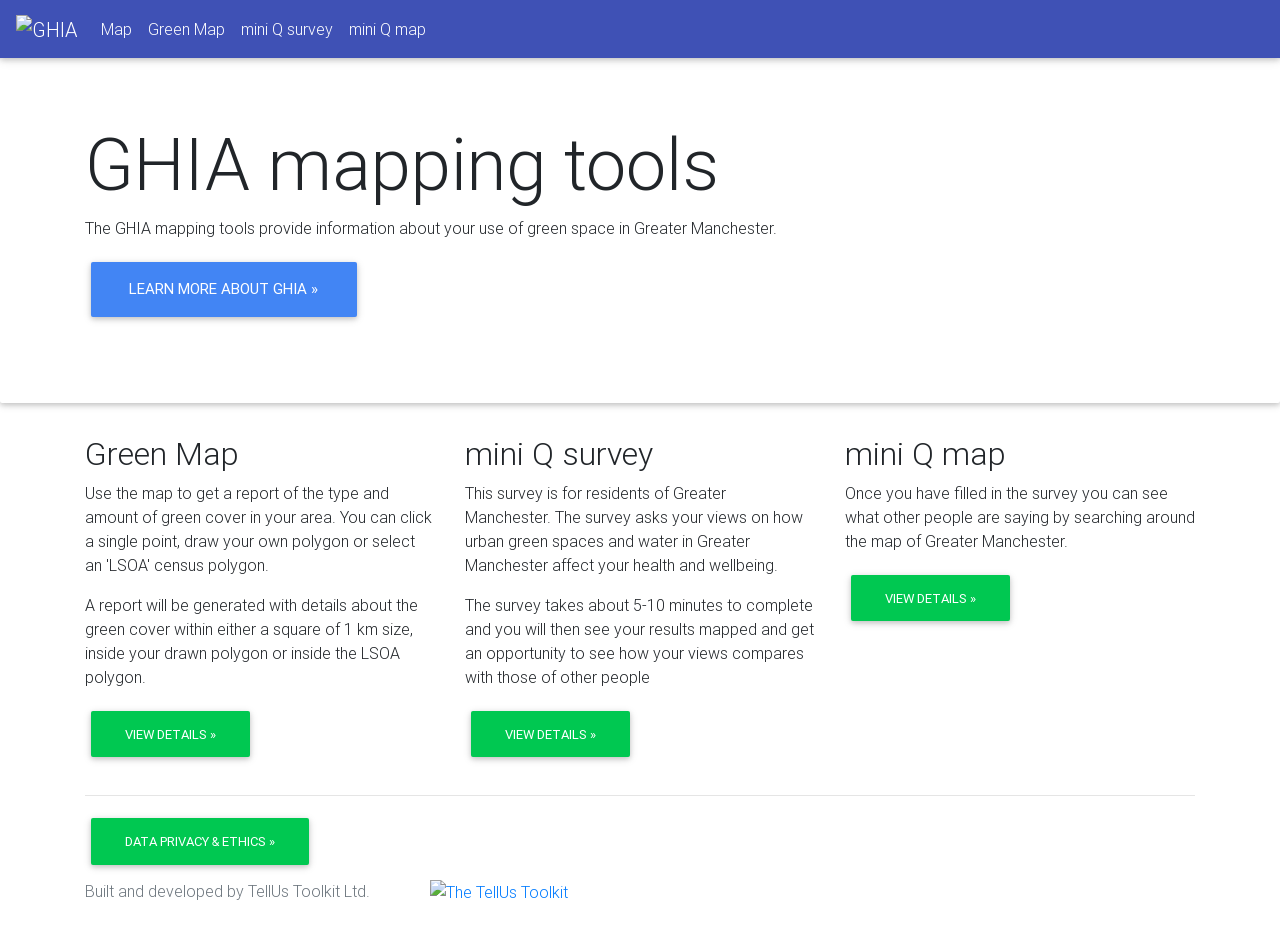
==== index.html @ 6d110a48 "Add files via upload Adds new menu items for q-method tool and q-method map output" ====
<!DOCTYPE html>
<html lang="en">
<head>
    <meta charset="utf-8">
    <meta name="viewport" content="width=device-width, initial-scale=1, shrink-to-fit=no">
    <meta http-equiv="X-UA-Compatible" content="IE=edge">
    <meta content="TellUs Toolkit Ltd" name="author">
    <title>GHIA Mapping Application Tool</title>
    <!-- Font Awesome -->
    <link rel="stylesheet" href="https://use.fontawesome.com/releases/v5.8.1/css/all.css">
    <!-- Bootstrap core CSS -->
    <link href="libs/mdb/css/bootstrap.min.css" rel="stylesheet">
    <!-- Material Design Bootstrap -->
    <link href="libs/mdb/css/mdb.min.css" rel="stylesheet">
    <!-- Your custom styles (optional) -->
    <link href="libs/mdb/css/style.css" rel="stylesheet">
    <link href="styles/footer.css" rel="stylesheet">
</head>
<body>
<nav class="navbar navbar-expand-lg navbar-dark indigo">
    <a class="navbar-brand" href="#"><img src="mini-Q/img/ghia-logo.jpg" alt="GHIA" height="30px"></a>
    <button class="navbar-toggler" type="button" data-toggle="collapse" data-target="#navbarNav"
            aria-controls="navbarNav" aria-expanded="false" aria-label="Toggle navigation">
        <span class="navbar-toggler-icon"></span>
    </button>
    <div class="collapse navbar-collapse" id="navbarNav">
        <ul class="navbar-nav">
            <li class="nav-item">
                <a class="nav-link" href="map.html">Map</a>
            </li>
            <li class="nav-item">
                <a class="nav-link" href="green-map.html">Green Map</a>
            </li>
            <li class="nav-item">
                <a class="nav-link" href="mini-Q/">mini Q survey</a>
            </li>
            <li class="nav-item">
                <a class="nav-link" href="mini-Q/q-map.html">mini Q map</a>
            </li>
        </ul>
    </div>
</nav>


<!-- Main jumbotron for a primary marketing message or call to action -->
<div class="jumbotron">
    <div class="container">
        <h1 class="display-3">GHIA mapping tools</h1>
        <p>The GHIA mapping tools provide information about your use of green space in Greater Manchester.</p>
        <p><a class="btn btn-primary btn-lg" href="https://ghia.org.uk/" target="_blank" role="button">Learn more about
            GHIA &raquo;</a></p>
    </div>
</div>

<div class="container">
    <!-- Example row of columns -->
    <div class="row">
        <div class="col-md-4">
            <h2>Green Map</h2>
            <p>Use the map to get a report of the type and amount of green cover in your area. You can click a single
                point, draw your own polygon or select an 'LSOA' census polygon.</p>
            <p>A report will be generated with details about the green cover within either a square of 1 km size, inside
                your drawn polygon or inside the LSOA polygon.</p>
            <p><a class="btn btn-success" href="green-map.html" role="button">View details &raquo;</a></p>
        </div>
        <div class="col-md-4">
            <h2>mini Q survey</h2>
            <p>This survey is for residents of Greater Manchester. The survey asks your views on how urban
                green spaces and water in Greater Manchester affect your health and wellbeing.</p>
            <p>The survey takes about 5-10 minutes to complete and you will then see your results mapped and get an
                opportunity to see how your views compares with those of other people</p>
            <p><a class="btn btn-success" href="mini-q/" role="button">View details &raquo;</a></p>
        </div>
        <div class="col-md-4">
            <h2>mini Q map</h2>
            <p>Once you have filled in the survey you can see what other people are saying by searching around the map
                of Greater Manchester.</p>
            <p><a class="btn btn-success" href="mini-Q/map.html" role="button">View details &raquo;</a></p>
        </div>
    </div>
    <hr>
    <div class="row">
        <div class="col-md-4">
            <button aria-controls="collapseExample" aria-expanded="false" class="btn btn-success"
                    data-target="#collapseExample" data-toggle="collapse" type="button">Data Privacy &amp; Ethics
                &raquo;
            </button>
        </div>
        <div class="collapse" id="collapseExample">
            <div class="card card-body">
                <hr/>
                <p>Taking part and all questions within this survey are voluntary. From section 2
                    onwards there are no right or wrong answers - we are interested purely in your
                    opinion.</p>
                <p>The information provided by people taking part in this survey will only be used for
                    research purposes. It will not be used for commercial reasons. All data will be
                    treated in accordance with the Data Protection Act (1998).</p>
                <p>We will not collect people’s names, phone numbers or IP addresses. We will however,
                    ask for the postcode of your home address to be provided. This is in order to locate
                    your responses on a map anonymously. In circumstances where there are very few
                    households within a postcode area, providing your postcode could link your answers
                    to your household. However, in practice it is unlikely you would be identifiable
                    from providing your postcode, and this is not an aim of the research. Your postcode
                    will not be published, and at no time will your data be used in a way which
                    compromises your right to confidentiality.</p>
                <p>Your data will be stored on a secure, password protected server and protected through
                    encryption where appropriate. Anonymised research data will be archived at the UK
                    Data Archive Service or similar, in order to make it available to other researchers
                    in line with current data sharing practices.</p>
                <p>It is important to understand that, by saying you consent to taking part in this
                    survey, you agree that:</p>
                <ul>
                    <li>you understand you can withdraw your answers at any time during or at the end of
                        the survey
                    </li>
                    <li>your information will stored in line with data protection policy</li>
                    <li>your words (but no identifiable information) may be quoted in publications,
                        reports, web pages, and other research outputs
                    </li>
                    <li>you consent to confidential and protected data sharing with all members of our
                        research team
                    </li>
                    <li>your information can be archived at a suitable social science data archiving
                        service
                    </li>
                    <li>you understand other genuine researchers will have access to this data and may
                        use your words in research outputs if they agree to preserve your
                        confidentiality as requested in this form
                    </li>
                </ul>
                <p>Thank you and we hope you enjoy participating.</p>
            </div>
        </div>
    </div>
</div>
<footer class="footer">
    <div class="container">
        <span class="text-muted">Built and developed by TellUs Toolkit Ltd.</span>
        <ul class="custom-control-inline">
            <li class="custom-control-inline"><a class="nav-link" href="https://www.tellus-toolkit.com"
                                                 target="_blank">
                <img alt="The TellUs Toolkit" height="30px"
                     src="https://www.tellus-toolkit.com/img/TellUs-logo-200.png"/></a></li>
        </ul>
    </div>
</footer>
<!-- SCRIPTS -->
<!-- JQuery -->
<script type="text/javascript" src="libs/mdb/js/jquery-3.4.0.min.js"></script>
<!-- Bootstrap tooltips -->
<script type="text/javascript" src="libs/mdb/js/popper.min.js"></script>
<!-- Bootstrap core JavaScript -->
<script type="text/javascript" src="libs/mdb/js/bootstrap.min.js"></script>
<!-- MDB core JavaScript -->
<script type="text/javascript" src="libs/mdb/js/mdb.min.js"></script>
</body>
</html>
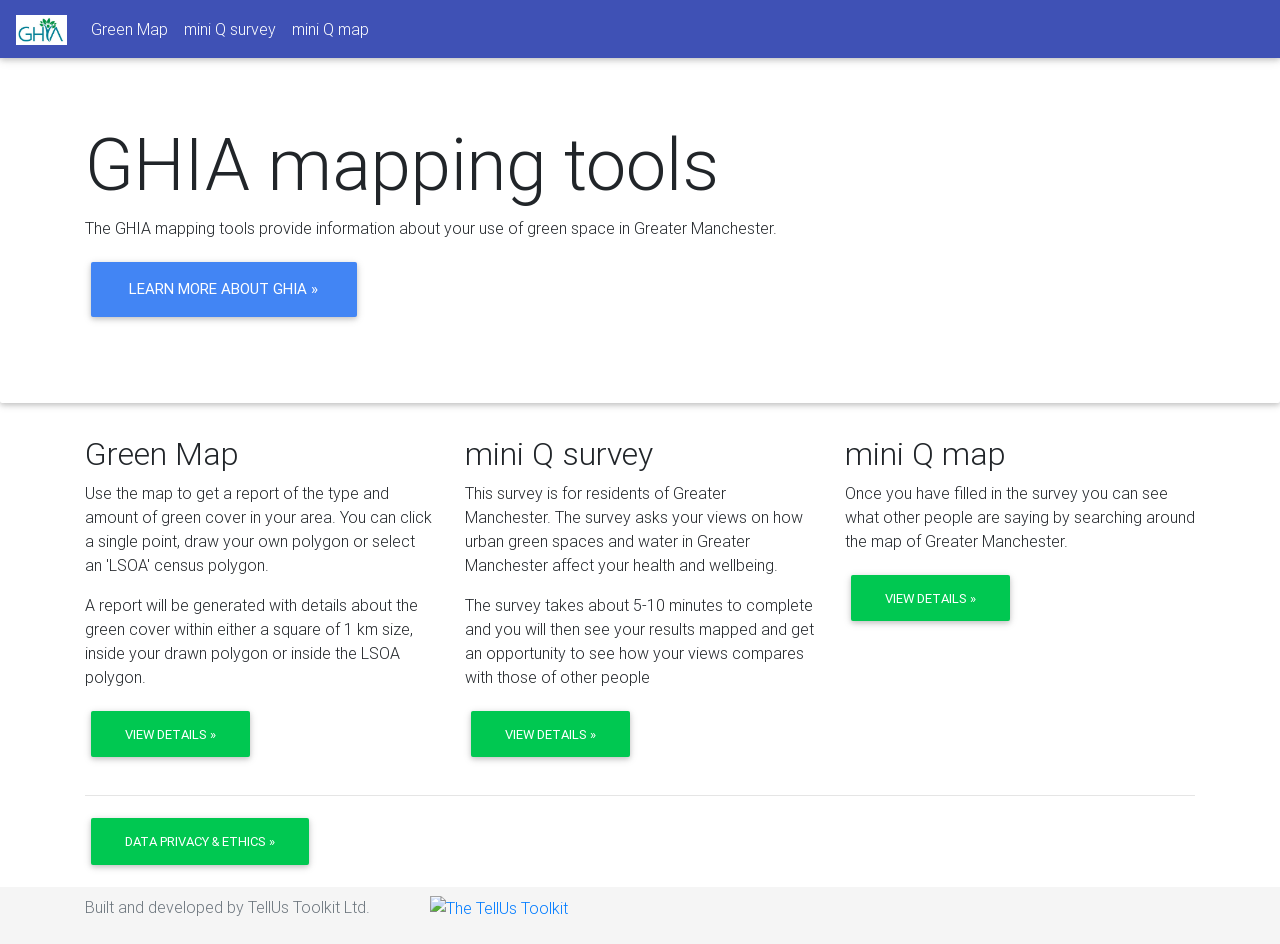
==== commit a188c1e1: "mini-Q integration" ====
--- a/index.html
+++ b/index.html
@@ -1,149 +1,186 @@
 <!DOCTYPE html>
 <html lang="en">
 <head>
-    <meta charset="utf-8">
-    <meta name="viewport" content="width=device-width, initial-scale=1, shrink-to-fit=no">
-    <meta http-equiv="X-UA-Compatible" content="IE=edge">
-    <meta content="TellUs Toolkit Ltd" name="author">
-    <title>GHIA Mapping Application Tool</title>
-    <!-- Font Awesome -->
-    <link rel="stylesheet" href="https://use.fontawesome.com/releases/v5.8.1/css/all.css">
-    <!-- Bootstrap core CSS -->
-    <link href="libs/mdb/css/bootstrap.min.css" rel="stylesheet">
-    <!-- Material Design Bootstrap -->
-    <link href="libs/mdb/css/mdb.min.css" rel="stylesheet">
-    <!-- Your custom styles (optional) -->
-    <link href="libs/mdb/css/style.css" rel="stylesheet">
-    <link href="styles/footer.css" rel="stylesheet">
+  <meta charset="utf-8">
+  <meta http-equiv="X-UA-Compatible" content="IE=edge">
+
+  <title>GHIA Mapping Application Tool</title>
+
+  <meta name="author" content="TellUs Toolkit Ltd">
+  <meta name="viewport" content="width=device-width, initial-scale=1, shrink-to-fit=no">
+
+  <!-- Font Awesome -->
+<!--    <link rel="stylesheet" href="https://use.fontawesome.com/releases/v5.8.1/css/all.css">-->
+  <!-- Font-Awesome -->
+  <link rel="stylesheet" href="libs/fontawesome-free-5.9.0-web/css/all.min.css">
+
+  <!-- Fonts -->
+<!--    <link rel="stylesheet" href="https://fonts.googleapis.com/css?family=Roboto:300,400,500,700|Material+Icons">-->
+
+  <!-- Bootstrap core CSS -->
+  <link href="libs/mdb/css/bootstrap.min.css" rel="stylesheet">
+  <!-- Material Design Bootstrap -->
+  <link href="libs/mdb/css/mdb.min.css" rel="stylesheet">
+  <!-- Your custom styles (optional) -->
+  <link href="libs/mdb/css/style.css" rel="stylesheet">
+  <link href="styles/index.css" rel="stylesheet">
+
+  <script type="text/javascript" src="libs/fontawesome-free-5.9.0-web/js/all.min.js"></script>
+
 </head>
 <body>
-<nav class="navbar navbar-expand-lg navbar-dark indigo">
-    <a class="navbar-brand" href="#"><img src="mini-Q/img/ghia-logo.jpg" alt="GHIA" height="30px"></a>
-    <button class="navbar-toggler" type="button" data-toggle="collapse" data-target="#navbarNav"
-            aria-controls="navbarNav" aria-expanded="false" aria-label="Toggle navigation">
-        <span class="navbar-toggler-icon"></span>
-    </button>
-    <div class="collapse navbar-collapse" id="navbarNav">
-        <ul class="navbar-nav">
-            <li class="nav-item">
-                <a class="nav-link" href="map.html">Map</a>
-            </li>
-            <li class="nav-item">
-                <a class="nav-link" href="green-map.html">Green Map</a>
-            </li>
-            <li class="nav-item">
-                <a class="nav-link" href="mini-Q/">mini Q survey</a>
-            </li>
-            <li class="nav-item">
-                <a class="nav-link" href="mini-Q/q-map.html">mini Q map</a>
-            </li>
-        </ul>
-    </div>
+
+<!-- Component: Navigation Menu -->
+<nav id="navBarHost" class="navbar navbar-expand-lg navbar-dark indigo">
+  <a class="navbar-brand" href="#">
+    <img src="img/ghia-logo.png" alt="GHIA" height="30px">
+  </a>
+  <button class="navbar-toggler" type="button" data-toggle="collapse" data-target="#navbarNav"
+          aria-controls="navbarNav" aria-expanded="false" aria-label="Toggle navigation">
+    <span class="navbar-toggler-icon"></span>
+  </button>
+  <div class="collapse navbar-collapse" id="navbarNav">
+    <ul class="navbar-nav">
+<!--      <li class="nav-item">-->
+<!--        <a class="nav-link" href="map.html">Map</a>-->
+<!--      </li>-->
+      <li class="nav-item">
+        <a class="nav-link" href="green-map.html">Green Map</a>
+      </li>
+      <li class="nav-item">
+        <a class="nav-link" href="mini-Q/">mini Q survey</a>
+      </li>
+      <li class="nav-item">
+        <a class="nav-link" href="mini-Q/q-map.html">mini Q map</a>
+      </li>
+    </ul>
+  </div>
 </nav>
-
 
 <!-- Main jumbotron for a primary marketing message or call to action -->
 <div class="jumbotron">
-    <div class="container">
-        <h1 class="display-3">GHIA mapping tools</h1>
-        <p>The GHIA mapping tools provide information about your use of green space in Greater Manchester.</p>
-        <p><a class="btn btn-primary btn-lg" href="https://ghia.org.uk/" target="_blank" role="button">Learn more about
-            GHIA &raquo;</a></p>
-    </div>
+  <div class="container">
+    <h1 class="display-3">GHIA mapping tools</h1>
+    <p>The GHIA mapping tools provide information about your use of green space in Greater Manchester.</p>
+    <p>
+      <a class="btn btn-primary btn-lg" href="https://ghia.org.uk/" target="_blank" role="button">
+        Learn more about GHIA &raquo;
+      </a>
+    </p>
+  </div>
 </div>
 
 <div class="container">
-    <!-- Example row of columns -->
-    <div class="row">
-        <div class="col-md-4">
-            <h2>Green Map</h2>
-            <p>Use the map to get a report of the type and amount of green cover in your area. You can click a single
-                point, draw your own polygon or select an 'LSOA' census polygon.</p>
-            <p>A report will be generated with details about the green cover within either a square of 1 km size, inside
-                your drawn polygon or inside the LSOA polygon.</p>
-            <p><a class="btn btn-success" href="green-map.html" role="button">View details &raquo;</a></p>
-        </div>
-        <div class="col-md-4">
-            <h2>mini Q survey</h2>
-            <p>This survey is for residents of Greater Manchester. The survey asks your views on how urban
-                green spaces and water in Greater Manchester affect your health and wellbeing.</p>
-            <p>The survey takes about 5-10 minutes to complete and you will then see your results mapped and get an
-                opportunity to see how your views compares with those of other people</p>
-            <p><a class="btn btn-success" href="mini-q/" role="button">View details &raquo;</a></p>
-        </div>
-        <div class="col-md-4">
-            <h2>mini Q map</h2>
-            <p>Once you have filled in the survey you can see what other people are saying by searching around the map
-                of Greater Manchester.</p>
-            <p><a class="btn btn-success" href="mini-Q/map.html" role="button">View details &raquo;</a></p>
-        </div>
+  <!-- Example row of columns -->
+  <div class="row">
+    <div class="col-md-4">
+      <h2>Green Map</h2>
+      <p>
+        Use the map to get a report of the type and amount of green cover in your area. You can click a single
+        point, draw your own polygon or select an 'LSOA' census polygon.
+      </p>
+      <p>
+        A report will be generated with details about the green cover within either a square of 1 km size, inside
+        your drawn polygon or inside the LSOA polygon.
+      </p>
+      <p><a class="btn btn-success" href="green-map.html" role="button">View details &raquo;</a></p>
     </div>
-    <hr>
-    <div class="row">
-        <div class="col-md-4">
-            <button aria-controls="collapseExample" aria-expanded="false" class="btn btn-success"
-                    data-target="#collapseExample" data-toggle="collapse" type="button">Data Privacy &amp; Ethics
-                &raquo;
-            </button>
-        </div>
-        <div class="collapse" id="collapseExample">
-            <div class="card card-body">
-                <hr/>
-                <p>Taking part and all questions within this survey are voluntary. From section 2
-                    onwards there are no right or wrong answers - we are interested purely in your
-                    opinion.</p>
-                <p>The information provided by people taking part in this survey will only be used for
-                    research purposes. It will not be used for commercial reasons. All data will be
-                    treated in accordance with the Data Protection Act (1998).</p>
-                <p>We will not collect people’s names, phone numbers or IP addresses. We will however,
-                    ask for the postcode of your home address to be provided. This is in order to locate
-                    your responses on a map anonymously. In circumstances where there are very few
-                    households within a postcode area, providing your postcode could link your answers
-                    to your household. However, in practice it is unlikely you would be identifiable
-                    from providing your postcode, and this is not an aim of the research. Your postcode
-                    will not be published, and at no time will your data be used in a way which
-                    compromises your right to confidentiality.</p>
-                <p>Your data will be stored on a secure, password protected server and protected through
-                    encryption where appropriate. Anonymised research data will be archived at the UK
-                    Data Archive Service or similar, in order to make it available to other researchers
-                    in line with current data sharing practices.</p>
-                <p>It is important to understand that, by saying you consent to taking part in this
-                    survey, you agree that:</p>
-                <ul>
-                    <li>you understand you can withdraw your answers at any time during or at the end of
-                        the survey
-                    </li>
-                    <li>your information will stored in line with data protection policy</li>
-                    <li>your words (but no identifiable information) may be quoted in publications,
-                        reports, web pages, and other research outputs
-                    </li>
-                    <li>you consent to confidential and protected data sharing with all members of our
-                        research team
-                    </li>
-                    <li>your information can be archived at a suitable social science data archiving
-                        service
-                    </li>
-                    <li>you understand other genuine researchers will have access to this data and may
-                        use your words in research outputs if they agree to preserve your
-                        confidentiality as requested in this form
-                    </li>
-                </ul>
-                <p>Thank you and we hope you enjoy participating.</p>
-            </div>
-        </div>
+    <div class="col-md-4">
+      <h2>mini Q survey</h2>
+      <p>
+        This survey is for residents of Greater Manchester. The survey asks your views on how urban
+        green spaces and water in Greater Manchester affect your health and wellbeing.
+      </p>
+      <p>
+        The survey takes about 5-10 minutes to complete and you will then see your results mapped and get an
+        opportunity to see how your views compares with those of other people
+      </p>
+      <p><a class="btn btn-success" href="mini-q/" role="button">View details &raquo;</a></p>
     </div>
+    <div class="col-md-4">
+      <h2>mini Q map</h2>
+      <p>
+        Once you have filled in the survey you can see what other people are saying by searching around the map
+        of Greater Manchester.
+      </p>
+      <p><a class="btn btn-success" href="mini-Q/map.html" role="button">View details &raquo;</a></p>
+    </div>
+  </div>
+  <hr>
+  <div class="row">
+    <div class="col-md-4">
+      <button aria-controls="ethics-collapse" aria-expanded="false" class="btn btn-success"
+              data-target="#ethics-collapse" data-toggle="collapse" type="button">Data Privacy &amp; Ethics &raquo;
+      </button>
+    </div>
+    <div class="collapse" id="ethics-collapse">
+      <div class="card card-body">
+        <hr/>
+        <p>
+          Taking part and all questions within this survey are voluntary. From section 2 onwards there
+          are no right or wrong answers - we are interested purely in your opinion.
+        </p>
+        <p>
+          The information provided by people taking part in this survey will only be used for research purposes.
+          It will not be used for commercial reasons. All data will be treated in accordance with the
+          Data Protection Act (1998).
+        </p>
+        <p>
+          We will not collect people’s names, phone numbers or IP addresses. We will however, ask for the postcode
+          of your home address to be provided. This is in order to locate your responses on a map anonymously.
+          In circumstances where there are very few households within a postcode area, providing your postcode
+          could link your answers to your household. However, in practice it is unlikely you would be identifiable
+          from providing your postcode, and this is not an aim of the research. Your postcode will not be published,
+          and at no time will your data be used in a way which compromises your right to confidentiality.
+        </p>
+        <p>
+          Your data will be stored on a secure, password protected server and protected through encryption
+          where appropriate. Anonymised research data will be archived at the UK Data Archive Service or similar,
+          in order to make it available to other researchers in line with current data sharing practices.
+        </p>
+        <p>
+          It is important to understand that, by saying you consent to taking part in this survey, you agree that:
+        </p>
+        <ul>
+          <li>
+            you understand you can withdraw your answers at any time during or at the end of the survey
+          </li>
+          <li>your information will stored in line with data protection policy</li>
+          <li>
+            your words (but no identifiable information) may be quoted in publications,
+            reports, web pages, and other research outputs
+          </li>
+          <li>
+            you consent to confidential and protected data sharing with all members of our research team
+          </li>
+          <li>
+            your information can be archived at a suitable social science data archiving service
+          </li>
+          <li>
+            you understand other genuine researchers will have access to this data and may use your words
+            in research outputs if they agree to preserve your confidentiality as requested in this form
+          </li>
+        </ul>
+        <p>Thank you and we hope you enjoy participating.</p>
+      </div>
+    </div>
+  </div>
 </div>
-<footer class="footer">
-    <div class="container">
-        <span class="text-muted">Built and developed by TellUs Toolkit Ltd.</span>
-        <ul class="custom-control-inline">
-            <li class="custom-control-inline"><a class="nav-link" href="https://www.tellus-toolkit.com"
-                                                 target="_blank">
-                <img alt="The TellUs Toolkit" height="30px"
-                     src="https://www.tellus-toolkit.com/img/TellUs-logo-200.png"/></a></li>
-        </ul>
-    </div>
+
+<footer class="footer mt-3">
+  <div class="container">
+    <span class="text-muted">Built and developed by TellUs Toolkit Ltd.</span>
+    <ul class="custom-control-inline">
+      <li class="custom-control-inline">
+        <a class="nav-link" href="https://www.tellus-toolkit.com" target="_blank">
+          <img alt="The TellUs Toolkit" height="30px"
+               src="https://www.tellus-toolkit.com/img/TellUs-logo-200.png"/>
+        </a>
+      </li>
+    </ul>
+  </div>
 </footer>
+
 <!-- SCRIPTS -->
 <!-- JQuery -->
 <script type="text/javascript" src="libs/mdb/js/jquery-3.4.0.min.js"></script>
--- a/styles/index.css
+++ b/styles/index.css
@@ -0,0 +1,3 @@
+.footer {
+  background-color: #f5f5f5;
+}
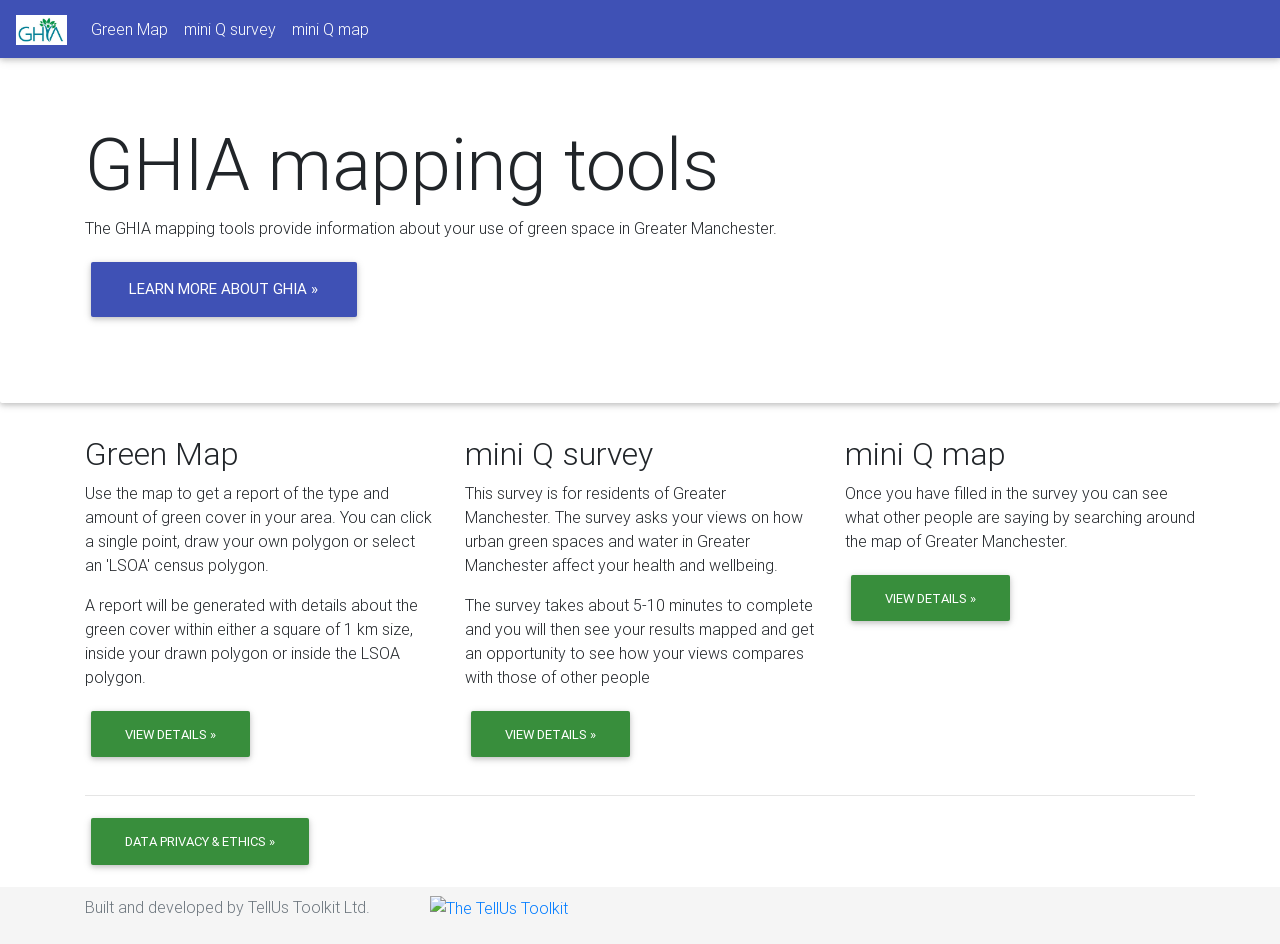
==== commit 683dbad6: "initial functioning merge" ====
--- a/index.html
+++ b/index.html
@@ -9,20 +9,13 @@
   <meta name="author" content="TellUs Toolkit Ltd">
   <meta name="viewport" content="width=device-width, initial-scale=1, shrink-to-fit=no">
 
-  <!-- Font Awesome -->
-<!--    <link rel="stylesheet" href="https://use.fontawesome.com/releases/v5.8.1/css/all.css">-->
   <!-- Font-Awesome -->
   <link rel="stylesheet" href="libs/fontawesome-free-5.9.0-web/css/all.min.css">
-
-  <!-- Fonts -->
-<!--    <link rel="stylesheet" href="https://fonts.googleapis.com/css?family=Roboto:300,400,500,700|Material+Icons">-->
-
   <!-- Bootstrap core CSS -->
   <link href="libs/mdb/css/bootstrap.min.css" rel="stylesheet">
   <!-- Material Design Bootstrap -->
   <link href="libs/mdb/css/mdb.min.css" rel="stylesheet">
-  <!-- Your custom styles (optional) -->
-  <link href="libs/mdb/css/style.css" rel="stylesheet">
+
   <link href="styles/index.css" rel="stylesheet">
 
   <script type="text/javascript" src="libs/fontawesome-free-5.9.0-web/js/all.min.js"></script>
@@ -63,7 +56,7 @@
     <h1 class="display-3">GHIA mapping tools</h1>
     <p>The GHIA mapping tools provide information about your use of green space in Greater Manchester.</p>
     <p>
-      <a class="btn btn-primary btn-lg" href="https://ghia.org.uk/" target="_blank" role="button">
+      <a class="btn btn-indigo btn-lg" href="https://ghia.org.uk/" target="_blank" role="button">
         Learn more about GHIA &raquo;
       </a>
     </p>
@@ -83,7 +76,7 @@
         A report will be generated with details about the green cover within either a square of 1 km size, inside
         your drawn polygon or inside the LSOA polygon.
       </p>
-      <p><a class="btn btn-success" href="green-map.html" role="button">View details &raquo;</a></p>
+      <p><a class="btn btn-dark-green" href="green-map.html" role="button">View details &raquo;</a></p>
     </div>
     <div class="col-md-4">
       <h2>mini Q survey</h2>
@@ -95,7 +88,7 @@
         The survey takes about 5-10 minutes to complete and you will then see your results mapped and get an
         opportunity to see how your views compares with those of other people
       </p>
-      <p><a class="btn btn-success" href="mini-q/" role="button">View details &raquo;</a></p>
+      <p><a class="btn btn-dark-green" href="mini-Q/" role="button">View details &raquo;</a></p>
     </div>
     <div class="col-md-4">
       <h2>mini Q map</h2>
@@ -103,13 +96,13 @@
         Once you have filled in the survey you can see what other people are saying by searching around the map
         of Greater Manchester.
       </p>
-      <p><a class="btn btn-success" href="mini-Q/map.html" role="button">View details &raquo;</a></p>
+      <p><a class="btn btn-dark-green" href="mini-Q/q-map.html" role="button">View details &raquo;</a></p>
     </div>
   </div>
   <hr>
   <div class="row">
     <div class="col-md-4">
-      <button aria-controls="ethics-collapse" aria-expanded="false" class="btn btn-success"
+      <button aria-controls="ethics-collapse" aria-expanded="false" class="btn btn-dark-green"
               data-target="#ethics-collapse" data-toggle="collapse" type="button">Data Privacy &amp; Ethics &raquo;
       </button>
     </div>
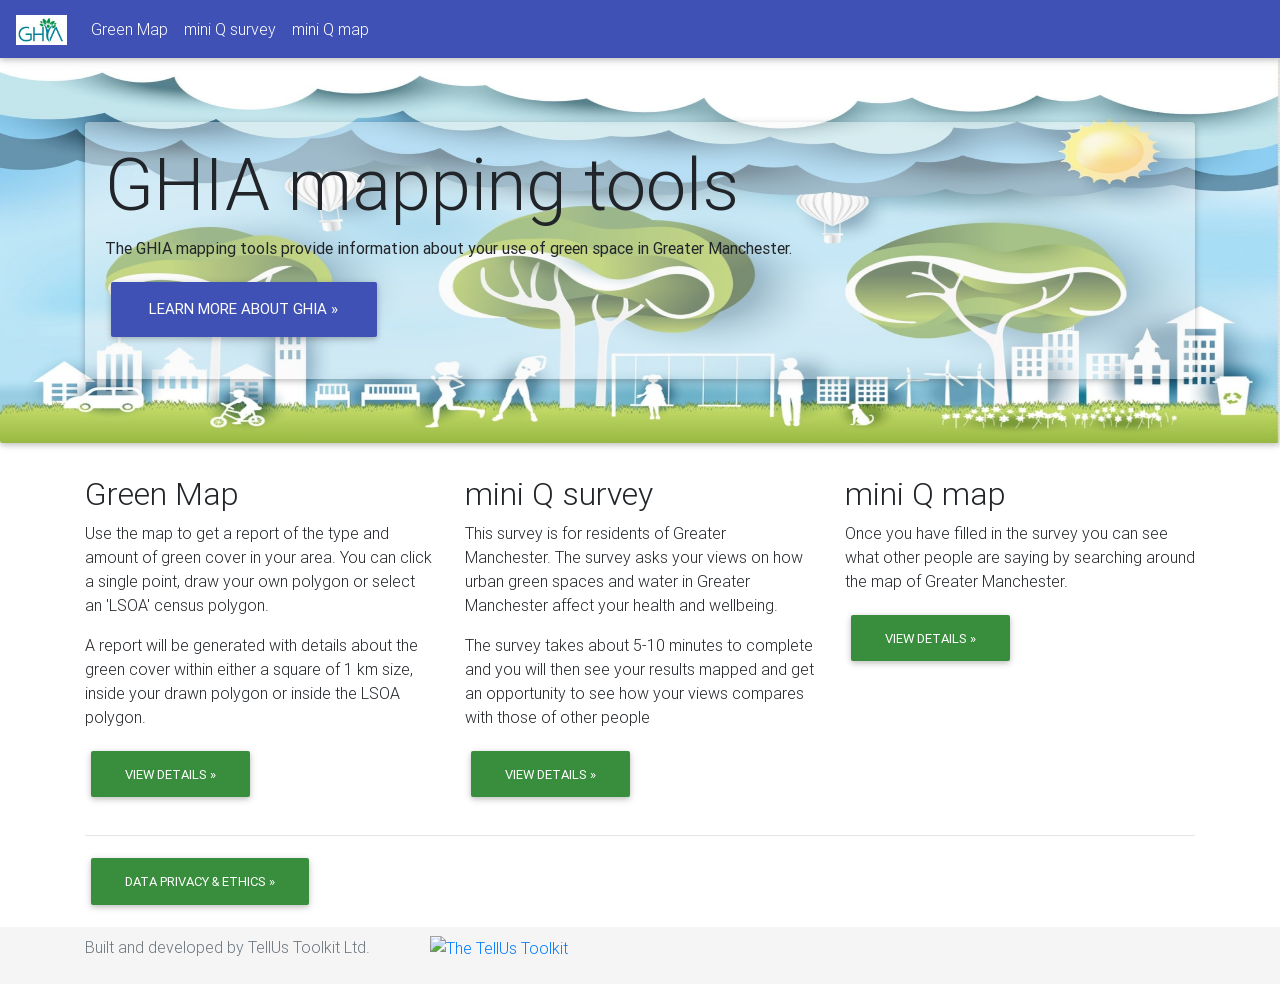
==== commit dac72618: "more layers added" ====
--- a/index.html
+++ b/index.html
@@ -53,13 +53,15 @@
 <!-- Main jumbotron for a primary marketing message or call to action -->
 <div class="jumbotron">
   <div class="container">
-    <h1 class="display-3">GHIA mapping tools</h1>
-    <p>The GHIA mapping tools provide information about your use of green space in Greater Manchester.</p>
-    <p>
-      <a class="btn btn-indigo btn-lg" href="https://ghia.org.uk/" target="_blank" role="button">
-        Learn more about GHIA &raquo;
-      </a>
-    </p>
+    <div class="card card-body">
+      <h1 class="display-3">GHIA mapping tools</h1>
+      <p>The GHIA mapping tools provide information about your use of green space in Greater Manchester.</p>
+      <p>
+        <a class="btn btn-indigo btn-lg" href="https://ghia.org.uk/" target="_blank" role="button">
+          Learn more about GHIA &raquo;
+        </a>
+      </p>
+    </div>
   </div>
 </div>
 
--- a/styles/index.css
+++ b/styles/index.css
@@ -1,3 +1,16 @@
 .footer {
   background-color: #f5f5f5;
 }
+
+.jumbotron {
+  background: url("../img/cropped-ghia_landscape.jpg") no-repeat center center;
+  -webkit-background-size: 100% 100%;
+  -moz-background-size: 100% 100%;
+  -o-background-size: 100% 100%;
+  background-size: 100% 100%;
+  /*margin: 10px;*/
+}
+
+.card {
+  background-color: rgba(245, 245, 245, 0.4);
+}
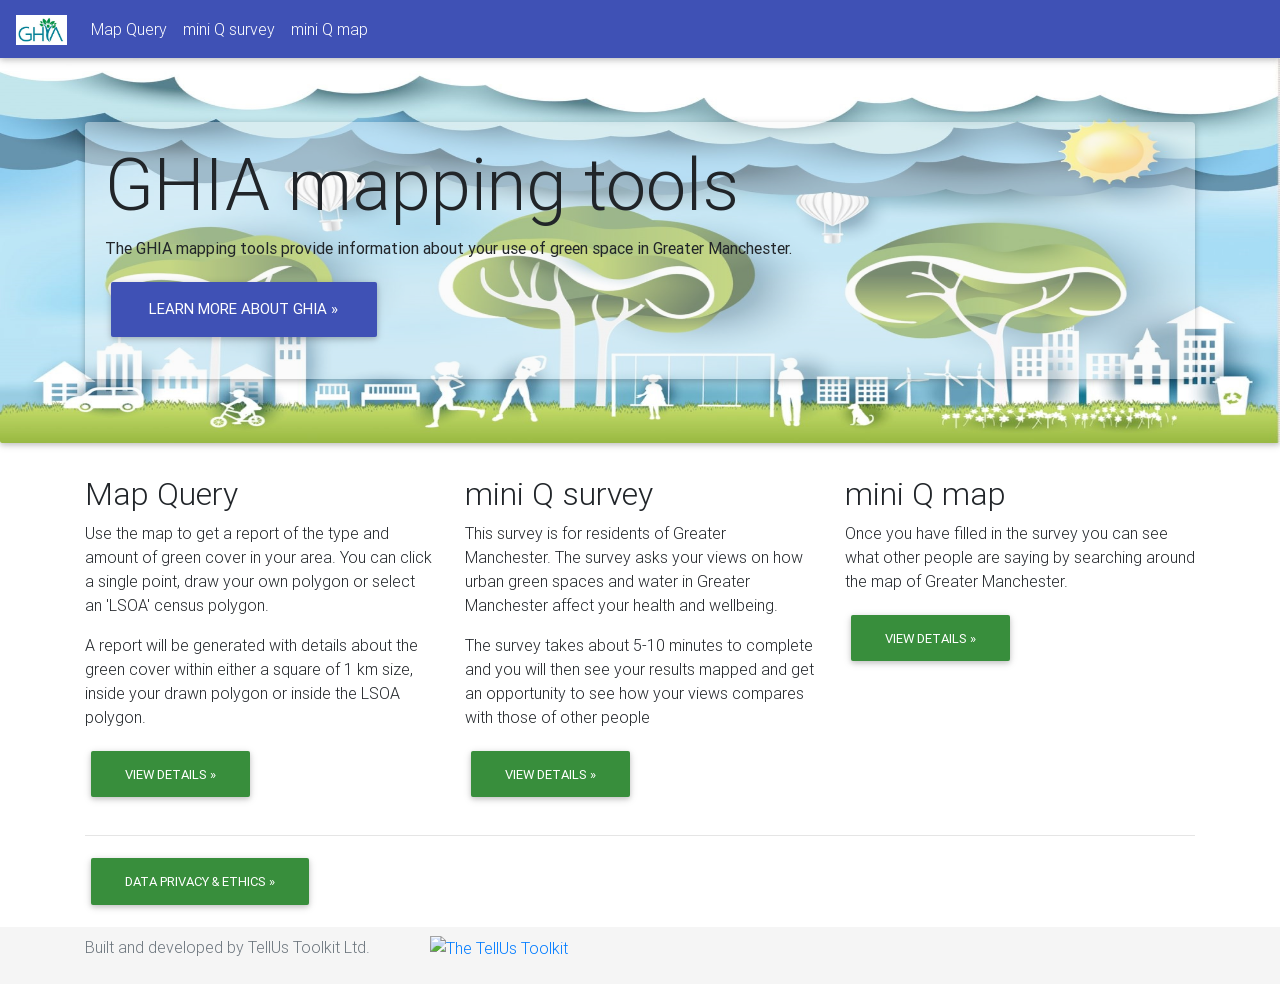
==== commit 624be34d: "LSOA / Wards + map-query.html" ====
--- a/index.html
+++ b/index.html
@@ -3,6 +3,9 @@
 <head>
   <meta charset="utf-8">
   <meta http-equiv="X-UA-Compatible" content="IE=edge">
+  <meta http-equiv="Access-Control-Allow-Origin" content="https://www.tellust-toolkit.com/" />
+  <meta http-equiv="Access-Control-Allow-Methods" content="POST,GET,PUT" />
+  <meta http-equiv="Access-Control-Allow-Headers" content="X-Requested-With" />
 
   <title>GHIA Mapping Application Tool</title>
 
@@ -38,7 +41,7 @@
 <!--        <a class="nav-link" href="map.html">Map</a>-->
 <!--      </li>-->
       <li class="nav-item">
-        <a class="nav-link" href="green-map.html">Green Map</a>
+        <a class="nav-link" href="map-query.html">Map Query</a>
       </li>
       <li class="nav-item">
         <a class="nav-link" href="mini-Q/">mini Q survey</a>
@@ -69,7 +72,7 @@
   <!-- Example row of columns -->
   <div class="row">
     <div class="col-md-4">
-      <h2>Green Map</h2>
+      <h2>Map Query</h2>
       <p>
         Use the map to get a report of the type and amount of green cover in your area. You can click a single
         point, draw your own polygon or select an 'LSOA' census polygon.
@@ -78,7 +81,7 @@
         A report will be generated with details about the green cover within either a square of 1 km size, inside
         your drawn polygon or inside the LSOA polygon.
       </p>
-      <p><a class="btn btn-dark-green" href="green-map.html" role="button">View details &raquo;</a></p>
+      <p><a class="btn btn-dark-green" href="map-query.html" role="button">View details &raquo;</a></p>
     </div>
     <div class="col-md-4">
       <h2>mini Q survey</h2>
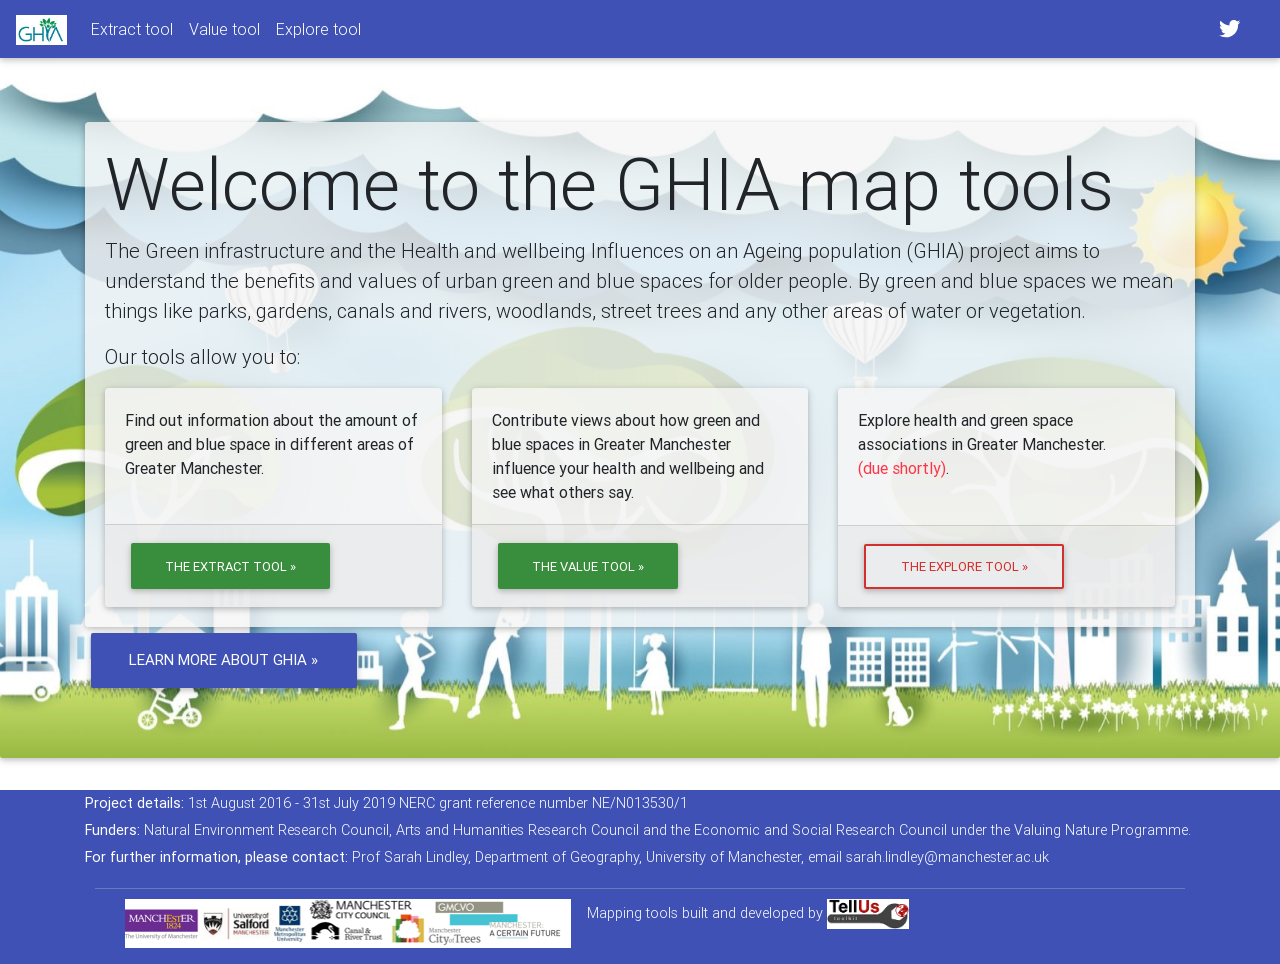
==== commit cad1906d: "new organisation" ====
--- a/index.html
+++ b/index.html
@@ -3,26 +3,26 @@
 <head>
   <meta charset="utf-8">
   <meta http-equiv="X-UA-Compatible" content="IE=edge">
-  <meta http-equiv="Access-Control-Allow-Origin" content="https://www.tellust-toolkit.com/" />
-  <meta http-equiv="Access-Control-Allow-Methods" content="POST,GET,PUT" />
-  <meta http-equiv="Access-Control-Allow-Headers" content="X-Requested-With" />
 
-  <title>GHIA Mapping Application Tool</title>
+  <title>GHIA Map Tools</title>
 
   <meta name="author" content="TellUs Toolkit Ltd">
   <meta name="viewport" content="width=device-width, initial-scale=1, shrink-to-fit=no">
 
-  <!-- Font-Awesome -->
-  <link rel="stylesheet" href="libs/fontawesome-free-5.9.0-web/css/all.min.css">
-  <!-- Bootstrap core CSS -->
-  <link href="libs/mdb/css/bootstrap.min.css" rel="stylesheet">
-  <!-- Material Design Bootstrap -->
-  <link href="libs/mdb/css/mdb.min.css" rel="stylesheet">
+  <link rel="shortcut icon" href="img/favicon.ico" type="image/x-icon">
+  <link rel="icon" href="img/favicon.ico" type="image/x-icon">
 
-  <link href="styles/index.css" rel="stylesheet">
+  <!-- Stylesheets -->
+  <!-- Font-Awesome | Bootstrap core | Material Design Bootstrap -->
+  <link rel="stylesheet" type="text/css" href="libs/fontawesome-free-5.9.0-web/css/all.min.css">
+  <link rel="stylesheet" type="text/css" href="libs/mdb/css/bootstrap.min.css">
+  <link rel="stylesheet" type="text/css" href="libs/mdb/css/mdb.min.css">
 
+  <link rel="stylesheet" type="text/css" href="styles/index.css">
+
+  <!-- JavaScript -->
+  <!-- Font Awesome -->
   <script type="text/javascript" src="libs/fontawesome-free-5.9.0-web/js/all.min.js"></script>
-
 </head>
 <body>
 
@@ -37,143 +37,88 @@
   </button>
   <div class="collapse navbar-collapse" id="navbarNav">
     <ul class="navbar-nav">
-<!--      <li class="nav-item">-->
-<!--        <a class="nav-link" href="map.html">Map</a>-->
-<!--      </li>-->
       <li class="nav-item">
-        <a class="nav-link" href="map-query.html">Map Query</a>
+        <a class="nav-link" href="extract/">Extract tool</a>
       </li>
       <li class="nav-item">
-        <a class="nav-link" href="mini-Q/">mini Q survey</a>
+        <a class="nav-link" href="value/">Value tool</a>
       </li>
       <li class="nav-item">
-        <a class="nav-link" href="mini-Q/q-map.html">mini Q map</a>
+        <a class="nav-link" href="explore/">Explore tool</a>
       </li>
+    </ul>
+    <ul class="navbar-nav ml-auto">
+      <a class="tw-ic" href="https://twitter.com/GHIA_VNN" target="_blank">
+        <i class="fab fa-twitter fa-lg white-text mr-4"> </i>
+      </a>
     </ul>
   </div>
 </nav>
-
 <!-- Main jumbotron for a primary marketing message or call to action -->
 <div class="jumbotron">
   <div class="container">
     <div class="card card-body">
-      <h1 class="display-3">GHIA mapping tools</h1>
-      <p>The GHIA mapping tools provide information about your use of green space in Greater Manchester.</p>
-      <p>
-        <a class="btn btn-indigo btn-lg" href="https://ghia.org.uk/" target="_blank" role="button">
-          Learn more about GHIA &raquo;
-        </a>
-      </p>
+      <h1 class="display-3">Welcome to the GHIA map tools</h1>
+      <p class="lead">The Green infrastructure and the Health and wellbeing Influences on an Ageing population
+        (GHIA) project aims to understand the benefits and values of urban green and blue spaces for older
+        people. By green and blue spaces we mean things like parks, gardens, canals and rivers, woodlands,
+        street trees and any other areas of water or vegetation.</p>
+      <p class="lead">Our tools allow you to:</p>
+      <div class="card-deck">
+        <div class="card">
+          <div class="card-body">
+            Find out information about the amount of green and blue space in different areas of Greater
+            Manchester.
+          </div>
+          <div class="card-footer">
+            <a class="btn btn-dark-green" href="extract/" role="button">The Extract tool &raquo;</a>
+          </div>
+        </div>
+        <div class="card">
+          <div class="card-body">
+            Contribute views about how green and blue spaces in Greater Manchester influence your health and
+            wellbeing and see what others say.
+          </div>
+          <div class="card-footer">
+            <a class="btn btn-dark-green" href="value/" role="button">The Value tool &raquo;</a>
+          </div>
+        </div>
+        <div class="card">
+          <div class="card-body">
+            Explore health and green space associations in Greater Manchester. <br><span
+              class="text-danger">(due shortly)</span>.
+          </div>
+          <div class="card-footer">
+            <a class="btn btn-outline-red" href="explore/" role="button">The Explore tool &raquo;</a>
+          </div>
+        </div>
+      </div>
     </div>
+    <a href="https://ghia.org.uk/" target="_blank" class="btn btn-indigo btn-lg">Learn more about GHIA &raquo;</a>
   </div>
 </div>
-
-<div class="container">
-  <!-- Example row of columns -->
-  <div class="row">
-    <div class="col-md-4">
-      <h2>Map Query</h2>
-      <p>
-        Use the map to get a report of the type and amount of green cover in your area. You can click a single
-        point, draw your own polygon or select an 'LSOA' census polygon.
-      </p>
-      <p>
-        A report will be generated with details about the green cover within either a square of 1 km size, inside
-        your drawn polygon or inside the LSOA polygon.
-      </p>
-      <p><a class="btn btn-dark-green" href="map-query.html" role="button">View details &raquo;</a></p>
+<!-- Footer -->
+<footer class="page-footer font-small indigo"><!--footer mt-3"-->
+  <div class="container">
+    <div>
+      <p style="line-height: 1.7rem"><strong>Project details:</strong> 1st August 2016 - 31st July 2019 NERC grant
+        reference number NE/N013530/1<br>
+        <strong>Funders:</strong> Natural Environment Research Council, Arts and Humanities Research Council and
+        the Economic and Social Research Council under the Valuing Nature Programme.<br>
+        <strong>For further information, please contact:</strong> Prof Sarah Lindley, Department of Geography,
+        University of Manchester, email sarah.lindley@manchester.ac.uk</p>
     </div>
-    <div class="col-md-4">
-      <h2>mini Q survey</h2>
-      <p>
-        This survey is for residents of Greater Manchester. The survey asks your views on how urban
-        green spaces and water in Greater Manchester affect your health and wellbeing.
-      </p>
-      <p>
-        The survey takes about 5-10 minutes to complete and you will then see your results mapped and get an
-        opportunity to see how your views compares with those of other people
-      </p>
-      <p><a class="btn btn-dark-green" href="mini-Q/" role="button">View details &raquo;</a></p>
-    </div>
-    <div class="col-md-4">
-      <h2>mini Q map</h2>
-      <p>
-        Once you have filled in the survey you can see what other people are saying by searching around the map
-        of Greater Manchester.
-      </p>
-      <p><a class="btn btn-dark-green" href="mini-Q/q-map.html" role="button">View details &raquo;</a></p>
-    </div>
-  </div>
-  <hr>
-  <div class="row">
-    <div class="col-md-4">
-      <button aria-controls="ethics-collapse" aria-expanded="false" class="btn btn-dark-green"
-              data-target="#ethics-collapse" data-toggle="collapse" type="button">Data Privacy &amp; Ethics &raquo;
-      </button>
-    </div>
-    <div class="collapse" id="ethics-collapse">
-      <div class="card card-body">
-        <hr/>
-        <p>
-          Taking part and all questions within this survey are voluntary. From section 2 onwards there
-          are no right or wrong answers - we are interested purely in your opinion.
-        </p>
-        <p>
-          The information provided by people taking part in this survey will only be used for research purposes.
-          It will not be used for commercial reasons. All data will be treated in accordance with the
-          Data Protection Act (1998).
-        </p>
-        <p>
-          We will not collect people’s names, phone numbers or IP addresses. We will however, ask for the postcode
-          of your home address to be provided. This is in order to locate your responses on a map anonymously.
-          In circumstances where there are very few households within a postcode area, providing your postcode
-          could link your answers to your household. However, in practice it is unlikely you would be identifiable
-          from providing your postcode, and this is not an aim of the research. Your postcode will not be published,
-          and at no time will your data be used in a way which compromises your right to confidentiality.
-        </p>
-        <p>
-          Your data will be stored on a secure, password protected server and protected through encryption
-          where appropriate. Anonymised research data will be archived at the UK Data Archive Service or similar,
-          in order to make it available to other researchers in line with current data sharing practices.
-        </p>
-        <p>
-          It is important to understand that, by saying you consent to taking part in this survey, you agree that:
-        </p>
-        <ul>
-          <li>
-            you understand you can withdraw your answers at any time during or at the end of the survey
-          </li>
-          <li>your information will stored in line with data protection policy</li>
-          <li>
-            your words (but no identifiable information) may be quoted in publications,
-            reports, web pages, and other research outputs
-          </li>
-          <li>
-            you consent to confidential and protected data sharing with all members of our research team
-          </li>
-          <li>
-            your information can be archived at a suitable social science data archiving service
-          </li>
-          <li>
-            you understand other genuine researchers will have access to this data and may use your words
-            in research outputs if they agree to preserve your confidentiality as requested in this form
-          </li>
-        </ul>
-        <p>Thank you and we hope you enjoy participating.</p>
-      </div>
-    </div>
-  </div>
-</div>
-
-<footer class="footer mt-3">
-  <div class="container">
-    <span class="text-muted">Built and developed by TellUs Toolkit Ltd.</span>
+    <hr class="rgba-white-light" style="margin: 10px">
     <ul class="custom-control-inline">
       <li class="custom-control-inline">
-        <a class="nav-link" href="https://www.tellus-toolkit.com" target="_blank">
-          <img alt="The TellUs Toolkit" height="30px"
-               src="https://www.tellus-toolkit.com/img/TellUs-logo-200.png"/>
-        </a>
+        <img alt="Partners logos" src="img/partners.png"/>
+      </li>
+      <li class="custom-control-inline">
+                <span class="text-center">Mapping tools built and developed by
+                <a href="https://www.tellus-toolkit.com" target="_blank">
+                    <img alt="The TellUs Toolkit" height="30px"
+                         src="img/TellUs-logo-new.png"/>
+                </a></span>
       </li>
     </ul>
   </div>
--- a/styles/index.css
+++ b/styles/index.css
@@ -4,13 +4,12 @@
 
 .jumbotron {
   background: url("../img/cropped-ghia_landscape.jpg") no-repeat center center;
-  -webkit-background-size: 100% 100%;
-  -moz-background-size: 100% 100%;
-  -o-background-size: 100% 100%;
-  background-size: 100% 100%;
-  /*margin: 10px;*/
+  -webkit-background-size: cover; /*100% 100%;*/
+  -moz-background-size: cover; /*100% 100%;*/
+  -o-background-size: cover; /*100% 100%;*/
+  background-size: cover; /*100% 100%;*/
 }
 
 .card {
-  background-color: rgba(245, 245, 245, 0.4);
+  background-color: rgba(245, 245, 245, 0.8);
 }
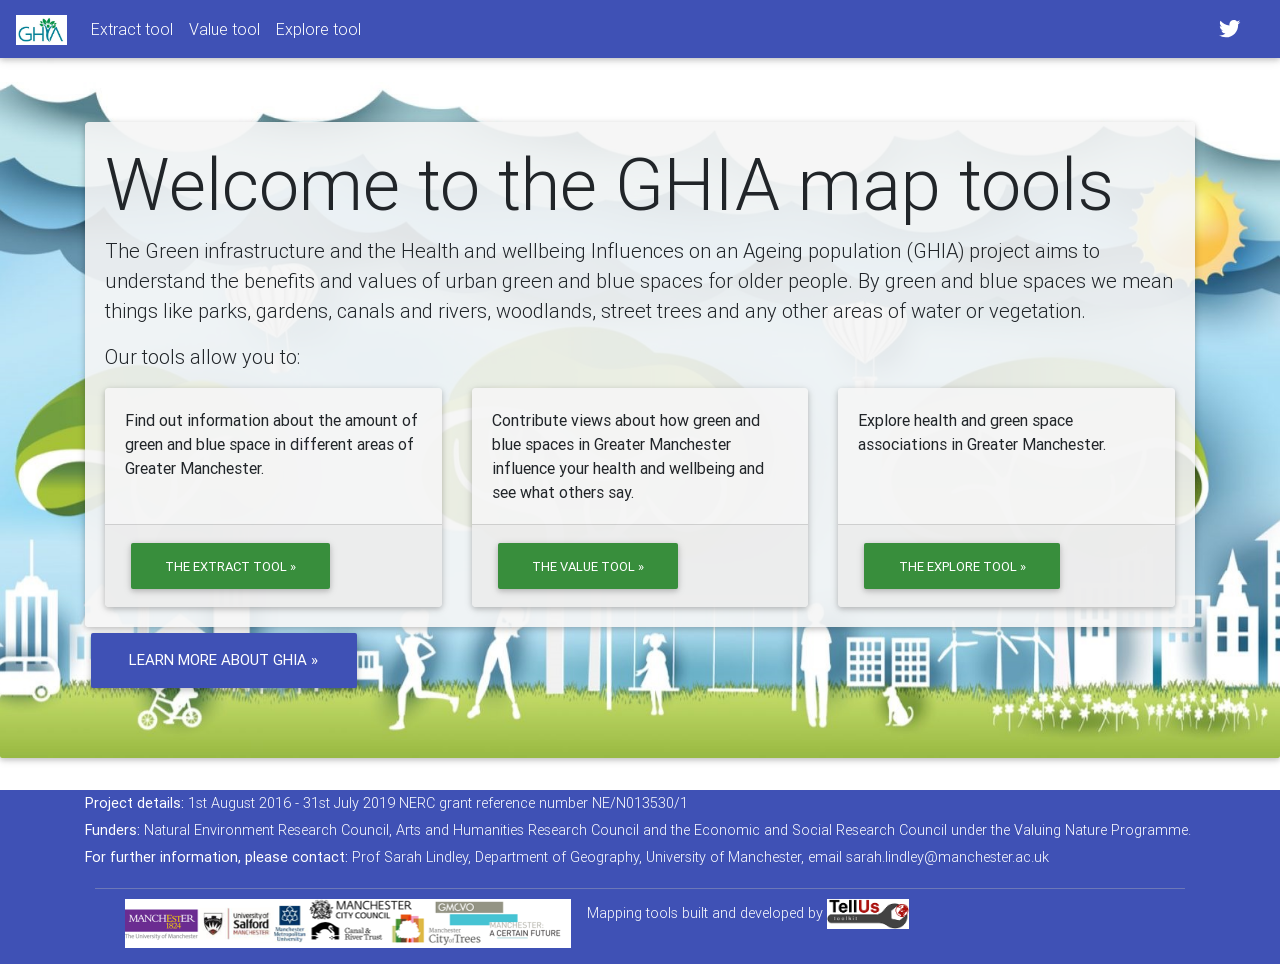
==== commit b562b36c: "Initial Explore Tool implementation" ====
--- a/index.html
+++ b/index.html
@@ -85,11 +85,10 @@
         </div>
         <div class="card">
           <div class="card-body">
-            Explore health and green space associations in Greater Manchester. <br><span
-              class="text-danger">(due shortly)</span>.
+            Explore health and green space associations in Greater Manchester.
           </div>
           <div class="card-footer">
-            <a class="btn btn-outline-red" href="explore/" role="button">The Explore tool &raquo;</a>
+            <a class="btn btn-dark-green" href="explore/" role="button">The Explore tool &raquo;</a>
           </div>
         </div>
       </div>
--- a/styles/index.css
+++ b/styles/index.css
@@ -11,5 +11,5 @@
 }
 
 .card {
-  background-color: rgba(245, 245, 245, 0.8);
+  background-color: rgba(245, 245, 245, 0.9);
 }
